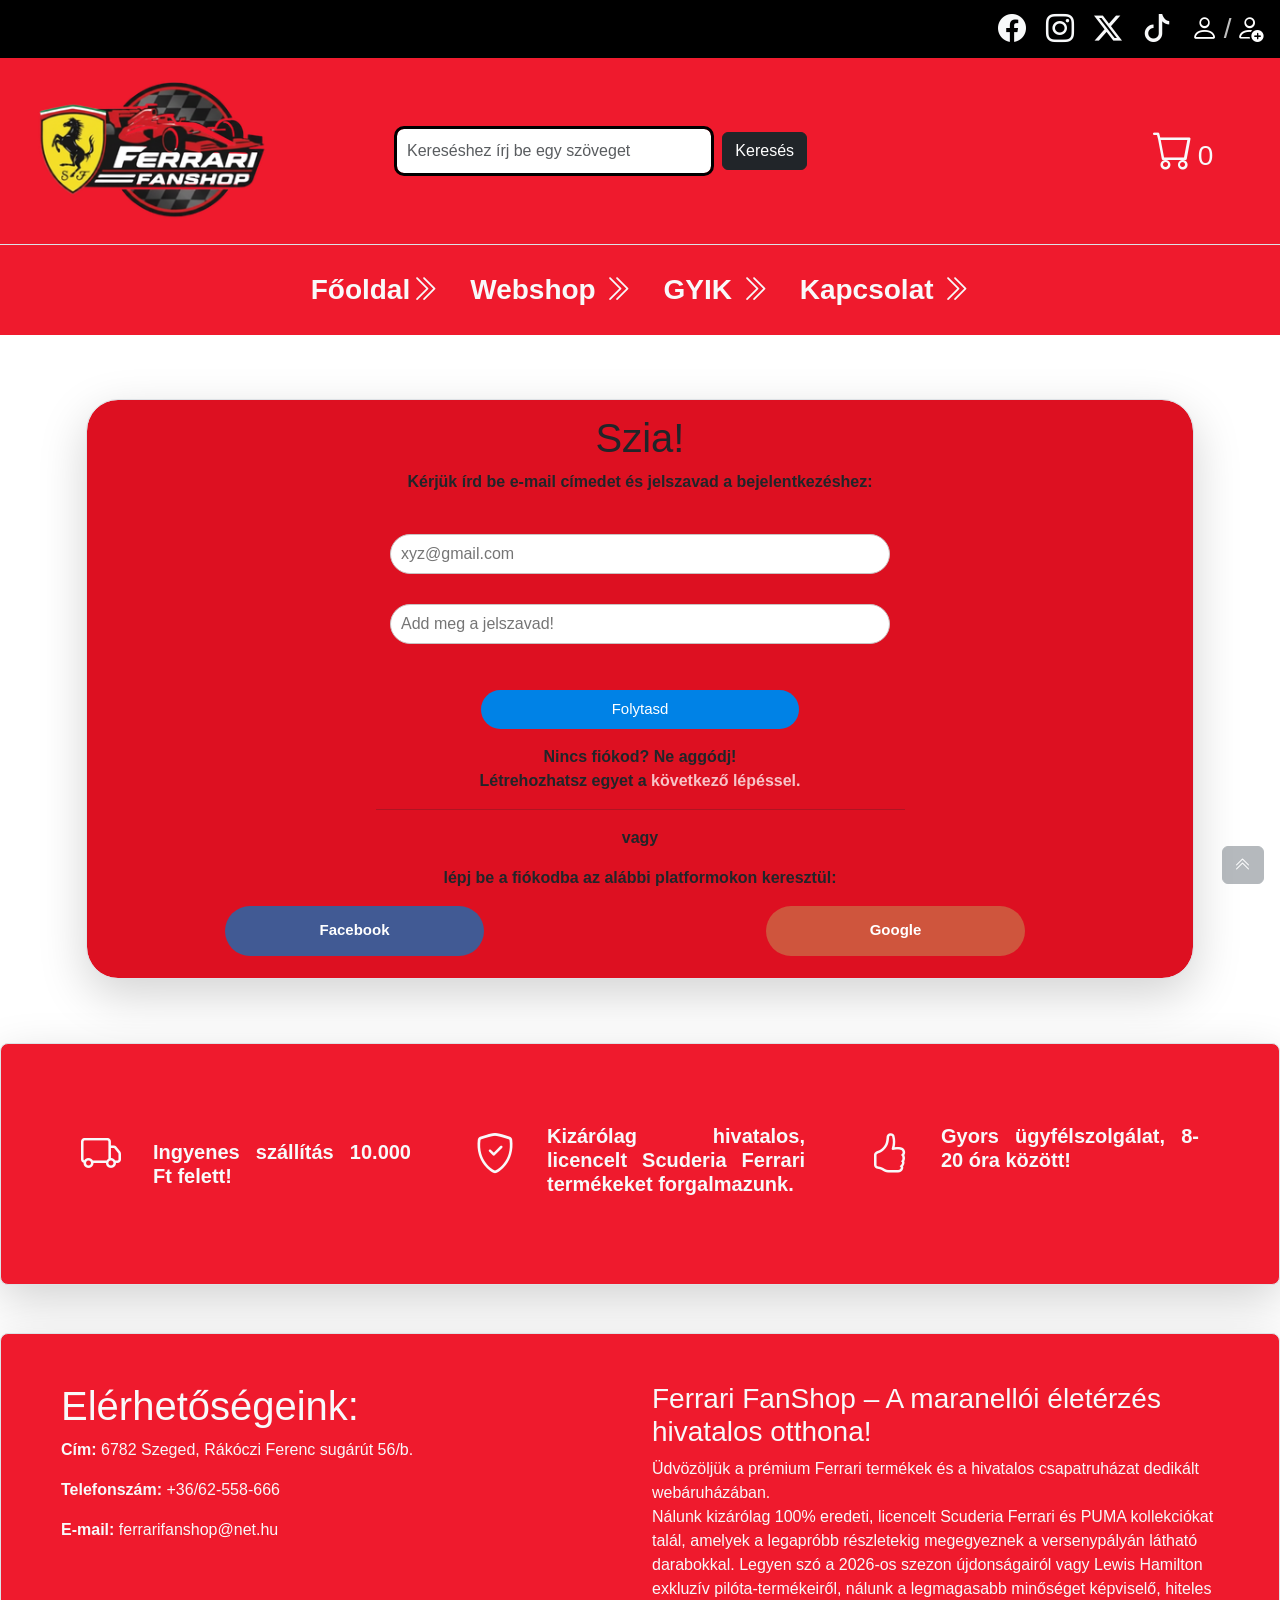
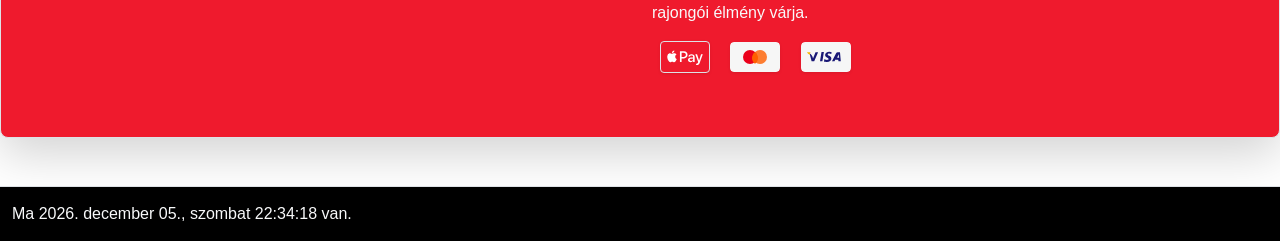
==== belep.html @ ec130623 "Exam work ready" ====
<!DOCTYPE html>
<html lang="hu">

<head>
    <meta charset="UTF-8">
    <meta name="viewport" content="width=device-width, initial-scale=1.0">
    <title>Ferrari FanShop</title>
    <script src="https://ajax.googleapis.com/ajax/libs/jquery/3.7.1/jquery.min.js"></script>
    <link href="https://cdn.jsdelivr.net/npm/bootstrap@5.3.8/dist/css/bootstrap.min.css" rel="stylesheet"
        integrity="sha384-sRIl4kxILFvY47J16cr9ZwB07vP4J8+LH7qKQnuqkuIAvNWLzeN8tE5YBujZqJLB" crossorigin="anonymous">
    <link rel="stylesheet" href="https://cdn.jsdelivr.net/npm/bootstrap-icons@1.13.1/font/bootstrap-icons.min.css">
    <link rel="stylesheet" href="webshop_project.css">
</head>

<body>
    <div id="takaras2"></div>
    <!--Felugró kosártartalom ablak-->
    <div id="kosartartalom" class="display_none">
        <div class="kosar-fejlec">
            <h5>Kosarad tartalma</h5>
            <button id="kosar-bezar" class="btn-close"></button>
        </div>
        <div id="kosar-elem-lista">

        </div>
        <div class="kosar-osszeg">
            Összesen: <span id="kosar-vegosszeg">0</span>Ft
        </div>
        <div class="text-end">
            <button class="btn btn-dark text-light" id="orderbtn">Tovább a megrendelésre > ></button>
        </div>
    </div>
    <div class="container-fluid p-0">
        <div class="row" id="home">
            <!--Felső sor (belép/regisztráció)-->
            <div class="container-fluid text-end bg-black text-light py-2">
                <span title="Facebook" class="pointer"><i class="bi bi-facebook fs-3 me-3"></i></span>
                <span title="Instagram" class="pointer"><i class="bi bi-instagram fs-3 me-3"></i></span>
                <span title="Twitter" class="pointer"><i class="bi bi-twitter-x fs-3 me-3"></i></span>
                <span title="TikTok" class="pointer"><i class="bi bi-tiktok fs-3 me-3"></i></span>

                <a href="#" title="Belépés" class="text-white text-decoration-none">
                    <i class="bi bi-person fs-3"></i>
                </a>

                <span class="fs-3 text-white opacity-75">/</span>

                <a href="reg.html" title="Regisztráció" class="text-white text-decoration-none me-3">
                    <i class="bi bi-person-add fs-3"></i>
                </a>
            </div>
        </div>
        <div class="row align-items-center container-color">
            <!--Logó, kereső, kosár ikon-->
            <div class="col-md-3 align-items-center text-center">
                <a href="index.html"><img src="img/fanshop_logo.png" alt="Webshop logó" id="logo" class="img-fluid"></a>
            </div>
            <div class="col-md-7">
                <form class="d-flex w-100 p-5 align-items-center text-center" role="search" id="form">
                    <input class="form-control me-2  bg-white" type="search" placeholder="Kereséshez írj be egy szöveget"
                        aria-label="Search" id="search-input" />
                    <button class="btn btn-dark" type="submit" id="searchBtn">Keresés</button>
                </form>
            </div>
            <div class="col-md-2 align-items-center text-center text-light">
                <abrr title="Kosár"><i class="bi bi-cart fs-1 pointer" id="kosar-icon"></i></abrr>
                <span class="fs-3" id="kosar_szamlalo">0</span>
            </div>
        </div>
        <div class="row navbar_sticky mb-5">
            <!--Navigációs bár-->
            <nav class="navbar navbar-expand-lg container-color border-top d-flex justify-content-center">
                <div class="container-fluid mx-auto">
                    <button class="navbar-toggler mx-auto" type="button" data-bs-toggle="collapse"
                        data-bs-target="#navbarNavDropdown" aria-controls="navbarNavDropdown" aria-expanded="false"
                        aria-label="Toggle navigation">
                        <span class="navbar-toggler-icon"></span>
                    </button>
                    <div class="collapse navbar-collapse fw-bold fs-3" id="navbarNavDropdown">
                        <ul class="navbar-nav mx-auto text-center">
                            <li class="nav-item m-2">
                                <a class="nav-link active text-light" aria-current="page" href="#">Főoldal<i
                                        class="bi bi-chevron-double-right"></i></a>
                            </li>
                            <li class="nav-item m-2">
                                <a class="nav-link active text-light" aria-current="page" href="webshop.html">Webshop <i
                                        class="bi bi-chevron-double-right"></i></a>

                            </li>
                            <li class="nav-item m-2">
                                <a class="nav-link active text-light" aria-current="page" href="gyik.html">GYIK <i
                                        class="bi bi-chevron-double-right"></i></a>
                            </li>
                            <li class="nav-item m-2">
                                <a class="nav-link active text-light" aria-current="page"
                                    href="kapcsolat.html">Kapcsolat <i class="bi bi-chevron-double-right"></i></a>
                            </li>
                        </ul>
                    </div>
                </div>
            </nav>
        </div>
        <div class="row container-md m-auto p-0 mt-5 display_none">
            <!--Fő rész-->
            <h1 class="text-center fw-bold">Kiemelt termékeink:</h1>
            <div class="col d-flex justify-content-between p-4" id="termekek-lista">

            </div>
        </div>
        <div class="row container-md m-auto p-0">
            <!--Fő rész-->
            <div class="col-md p-3 align-items-center justify-content-center m-auto">
                <form class="form-control align-items-center text-center rounded-5 shadow-lg m-auto" id="belep_urlap">
                    <div class="container">
                        <h1 class="mt-2">Szia!</h1>
                        <p><label for="e-mail"><b>Kérjük írd be e-mail címedet és jelszavad a bejelentkezéshez: </b></label></p>
                        <br>
                        <input type="email" name="email" class="w-50 input_field" id="email" placeholder="xyz@gmail.com" required>
                        <br>
                        <input type="password" name="password" class="w-50 input_field" id="password" placeholder="Add meg a jelszavad!" required>
                        <br>
                        <input type="submit" value="Folytasd" class="submit mt-3 mb-3 p-2">
                        <br>
                        <div>
                            <p class="bekezdes fw-bold">
                                Nincs fiókod? Ne aggódj!<br>
                                Létrehozhatsz egyet a <a href="reg.html">következő lépéssel.</a>
                            </p>
                        </div>
                        <hr class="w-50 text-center m-auto">
                        <div class="tarolo2 fw-bold mt-3 mb-3">
                            vagy
                        </div>

                        <div>
                            <p class="fw-bold">lépj be a fiókodba az alábbi platformokon keresztül: </p>
                        </div>
                        <div class="row">
                            <div class="col-sm col-md-6">
                                <a href="https://www.facebook.com/"><p><input type="button" value="Facebook" id="facebook"></p></a>
                            </div>
                            <div class="col-sm col-md-6">
                                <a href="https://accounts.google.com/v3/signin/identifier?dsh=S-770028489%3A1772615023573755&flowEntry=ServiceLogin&flowName=GlifWebSignIn&ifkv=ASfE1-qFdOR3_g3fj2h8UMjKOjcq4XUhe40SSvFgD_bZ7vk-2kPI_bskuPPA5ssEeJPa5qaPx9SW1Q&service=mail"><p><input type="button" value="Google" id="gmail"></p></a>
                            </div>
                        </div>
                    </div>
                </form>
            </div>

        </div>

        <div
            class="row container-fluid m-auto p-5 mt-5 border rounded-3 shadow-lg d-flex flex-sm-column flex-md-row container-color text-light">
            <div class="col-md-4 p-3 d-flex text-align_justify">
                <i class="bi bi-truck fw-bold fs-1 p-3 align-items-center justify-content-center"></i>
                <h5 class="fw-bold p-3 mt-3 text-align_justify align-items-center justify-content-center">
                    Ingyenes szállítás 10.000 Ft felett!
                </h5>
            </div>
            <div class="col-md-4 p-3 d-flex text-align_justify">
                <i class="bi bi-shield-check fw-bold fs-1 p-3 align-items-center justify-content-center"></i>
                <h5 class="fw-bold p-3 text-align_justify align-items-center justify-content-center">
                    Kizárólag hivatalos, licencelt Scuderia Ferrari termékeket forgalmazunk.</h5>
            </div>
            <div class="col-md-4 p-3 d-flex text-align_justify">
                <i class="bi bi-hand-thumbs-up fw-bold fs-1 p-3 align-items-center justify-content-center"></i>
                <h5 class="fw-bold p-3 text-align_justify align-items-center justify-content-center">Gyors ügyfélszolgálat, 8-20 óra között!</h5>
            </div>
        </div>

        <div
            class="row container-fluid m-auto p-5 mt-5 border rounded-3 shadow-lg d-flex flex-sm-column flex-md-row container-color text-light">
            <div class="col-sm col-md-6">
                <h1>
                    Elérhetőségeink:
                </h1>
                <p class="kapcsolat"><b>Cím:</b> 6782 Szeged, Rákóczi Ferenc sugárút 56/b.</p>
                <p class="kapcsolat"><b>Telefonszám:</b> +36/62-558-666</p>
                <p class="kapcsolat"><b>E-mail:</b> ferrarifanshop@net.hu</p>
            </div>
            <div class="col-sm col-md-6">
                <h3>Ferrari FanShop – A maranellói életérzés hivatalos otthona!</h3>
                <p>Üdvözöljük a prémium Ferrari termékek és a hivatalos csapatruházat dedikált webáruházában.<br> Nálunk
                    kizárólag 100% eredeti, licencelt Scuderia Ferrari és PUMA kollekciókat talál, amelyek a legapróbb
                    részletekig megegyeznek a versenypályán látható darabokkal. Legyen szó a 2026-os szezon
                    újdonságairól
                    vagy Lewis Hamilton exkluzív pilóta-termékeiről, nálunk a legmagasabb minőséget képviselő, hiteles
                    rajongói élmény várja.</p>
                <svg class="payment-icon pointer border mb-3" 0 viewBox="0 0 165 105" width="38" height="24"
                    xmlns="http://www.w3.org/2000/svg">
                    <title>Apple Pay</title>
                    <path
                        d="M43.5 35.8c1.4-1.8 2.4-4.1 2.1-6.5-2 .1-4.6 1.4-6 3.1-1.3 1.5-2.5 4-2.2 6.3 2.3.2 4.6-1.2 6.1-2.9zM45.6 39.1c-3.4-.2-6.2 1.9-7.8 1.9-1.6 0-4-.2-6.7-1.8-3.4.1-6.6 2-8.4 5.1-3.6 6.2-1 15.4 2.6 20.5 1.7 2.5 3.7 5.3 6.4 5.2 2.6-.1 3.5-1.7 6.6-1.7 3.1 0 4 1.7 6.7 1.6 2.8-.1 4.5-2.5 6.2-5 2-2.9 2.7-5.6 2.8-5.8-.1-.1-5.4-2.1-5.4-8.3-.1-5.2 4.2-7.6 4.4-7.8-2.4-3.5-6.1-3.9-7.4-4z"
                        fill="#FFF" />
                    <path
                        d="M79 32.1c7.3 0 12.3 5 12.3 12.3 0 7.3-5.2 12.4-12.5 12.4h-8v12.8h-5.8V32.1H79zm-8.2 19.8h6.7c5.1 0 8-2.7 8-7.5 0-4.7-2.9-7.4-7.9-7.4h-6.8v14.9zM92.8 61.8c0-4.8 3.7-7.6 10.4-8l7.3-.4v-2.1c0-3-2-4.7-5.6-4.7-2.9 0-5.1 1.5-5.5 3.8h-5.3c.2-4.9 4.7-8.4 10.9-8.4 6.7 0 11 3.5 11 8.9v18.7h-5.4v-4.5h-.1c-1.5 2.9-4.9 4.8-8.6 4.8-5.4 0-9.2-3.2-9.2-8.1zm17.7-2.4v-2.1l-6.5.4c-3.6.2-5.5 1.6-5.5 4 0 2.3 2 3.8 5.1 3.8 4 0 6.9-2.5 6.9-6zM121 79.7v-4.5c.4.1 1.2.1 1.7.1 2.6 0 4-1.1 4.9-3.9l.5-1.7-9.9-27.3h6.1l6.9 22.1h.1l6.9-22.1h5.9l-10.2 28.7c-2.3 6.6-5 8.7-10.7 8.7-.4 0-1.9-.1-2.3-.2z"
                        fill="#FFF" />
                </svg>
                <svg class="payment-icon pointer mb-3" viewBox="0 0 50 30" width="50" height="30" xmlns="http://www.w3.org/2000/svg"><title>Mastercard</title>
                    <rect width="50" height="30" rx="4" fill="#f6f6f6" />
                    <circle cx="20" cy="15" r="7" fill="#eb001b" />
                    Mastercard
                    <circle cx="30" cy="15" r="7" fill="#ff5f00" opacity="0.8" />
                    <path d="M25 10.3c-1.8 1.2-3 3.3-3 5.7s1.2 4.5 3 5.7c1.8-1.2 3-3.3 3-5.7s-1.2-4.5-3-5.7z"
                        fill="#ff5f00" />
                </svg>
                <svg class="payment-icon pointer mb-3" viewBox="0 0 50 30" width="50" height="30" xmlns="http://www.w3.org/2000/svg"><title>Visa</title>
                    <rect width="50" height="30" rx="4" fill="#f6f6f6" />
                    <path
                        d="M19 19.2l1.5-9.2h2.4l-1.5 9.2H19zm11.7-9c-.5-.2-1.3-.4-2.3-.4-2.5 0-4.3 1.3-4.3 3.3 0 1.4 1.3 2.2 2.2 2.7 1 .5 1.3.8 1.3 1.2 0 .6-.8.9-1.5.9-1 0-1.6-.2-2.4-.6l-.3-.2-.4 2.3c.6.3 1.8.5 3 .5 2.6 0 4.3-1.3 4.4-3.4 0-1.1-.7-2-2.2-2.7-.9-.5-1.5-.8-1.5-1.3 0-.4.5-.9 1.5-.9.8 0 1.4.2 1.9.4l.2.1.4-2.3zm8.3 0h-2.3c-.7 0-1.3.4-1.6 1.1L31 19.2h2.6l.5-1.4h3.1l.3 1.4h2.3L39 10.2zm-2.8 5.6l1.3-3.6 0.7 3.6h-2zM14.5 10.2L12 16.5l-.3-1.3c-.4-1.5-1.7-3.1-3.2-3.9l2.1 7.9h2.6L17.1 10.2h-2.6z"
                        fill="#1A1876" />
                    <path d="M9.4 10.2H6c0.4 1.2 1.7 1.9 2.8 2.6L9.4 10.2z" fill="#F7B600" />
                </svg>
            </div>
        </div>

    </div>

    <!--Footer-->

    <footer class="container-fluid border-top mt-5 bg-black text-light">
            <span id="clock"></span>
        </footer>

    <a href="#home" class="btn btn-secondary opacity-50 position-fixed bottom-0 end-0 m-3"><i
            class="bi bi-chevron-double-up"></i></a>

    <script src="https://cdn.jsdelivr.net/npm/bootstrap@5.3.8/dist/js/bootstrap.bundle.min.js"
        integrity="sha384-FKyoEForCGlyvwx9Hj09JcYn3nv7wiPVlz7YYwJrWVcXK/BmnVDxM+D2scQbITxI"
        crossorigin="anonymous"></script>
    <script src="webshop_project.js"></script>
</body>

</html>
---- webshop_project.css ----
* {
    box-sizing: border-box;
    font-family: Arial, Helvetica, sans-serif;
}

body {
    background-color: #FFF;
}

.container-color {
    background-color: rgba(239, 26, 45);
}

img {
    width: 100%;
    height: auto;
}

aside {
    height: fit-content;
}
a {
    text-decoration: none;
    color: rgba(255, 255, 255, 0.75);
}

a:hover {
    text-decoration: none;
    color: rgba(255, 255, 255, 1);
}

footer {
    padding: 15px;
}

form button:hover {
    translate: 0 -5px;
    transition: 0.5s;
}

.navbar {
    flex-direction: column;
}

.navbar-brand:hover, .nav-link:hover {
    translate: 0 -5px;
    transition: 0.3s;
}

.navbar_sticky {
    position: sticky;
    top: 0;
    z-index: 1;
}
.text-align_justify {
    text-align: justify;
}
.infoicon {
    padding-right: 20px;
    padding-top: 20px;
    cursor: pointer;
}

.pointer {
    cursor: pointer;
}

.carousel {
    width: 100%;
    height: auto;
    padding: 0;
    border: none;
}

.carousel-item img {
    width: 100%;
    height: auto;
    max-height: 600px;
    object-fit: cover;
}

.banner-row {
    width: 100%;
    height: 600px;
}

.display_none {
    display: none;
}

.display_block {
    display: block;
}

.card_kiemelt {
    margin: auto;
    align-items: center;
    top: 0;
    bottom: 0;
    right: 50;
    left: 50;
    z-index: 5;
    max-width: 600px;
    max-height: 850px;
    background: rgba(239, 26, 45);
    box-shadow: 10px 15px rgba(0, 0, 0, 0.5);
    background-color: rgba(221, 211, 211, 0.89);
    margin: 20px;
    padding: 10px;
}

.card {
    width: 100%;
    overflow: auto;
    min-height: 510px;
    display: flex;
    flex-direction: column;
    background: rgba(239, 26, 45);
    background-color: rgba(221, 211, 211, 0.89);
    margin: 10px;
    padding: 5px;
}

.card:hover {
    translate: 0 -3px;
    transition: 0.5s;
    scale: 1.05;
}

.card-img {
    padding: 3px;
    width: 100%;
    height: auto;
}

.submit {
    background-color: #0082e6;
    color: #fff;
    width: 30%;
    max-height: 200px;
    border-radius: 30px 30px 30px 30px;
    border: none;
    font-size: 15px;
}

.submit:active {
    background-color: #2b9bf1;
    transition: 0.2s;
}

.submit:hover {
    cursor: pointer;
}

.opacity_0 {
    opacity: 0;
}

.opacity_1 {
    opacity: 1;
}

.gyik-container {
    margin: auto;
    max-width: 1200px;
    background-color: #000;
    border-radius: 8px;
    overflow: hidden;
}

.gyik-item:last-child {
    border-bottom: 0;
}

.question {
    padding: 15px 20px;
    background: rgba(196, 26, 45);
    cursor: pointer;
    font-weight: bold;
    display: flex;
    justify-content: space-between;
    transition: background 0.3s;
}

.question:hover {
    background: rgba(239, 26, 45);
}

.answer {
    padding: 0 20px 15px 20px;
    color: #fff;
    background: rgba(239, 26, 45);
    line-height: 1.5;
    display: none;
}

.question.active {
    color: #fff;
    background: rgba(239, 26, 45);
}

.bekezdes a:hover {
    text-decoration: underline;
    color: #000;
}

#search-input {
    width: 50%;
    margin: 20px 0;
    margin-left: 20px;
    padding: 10px;
    border-radius: 10px;
    border: 3px solid black;
    background-color: rgba(198,198,198,0.5);
}

#termekek-lista {
    width: 100%;
    height: auto;
    border-radius: 40px;
}

#logo {
    width: 90%;
    height: auto;
}

#takaras {
    width: 100%;
    height: 100%;
    position: fixed;
    top: 0;
    left: 0;
    opacity: 0.8;
    background-color: black;
    z-index: 2;
    display: none;
}

#takaras2 {
    width: 100%;
    height: 100%;
    position: fixed;
    top: 0;
    left: 0;
    opacity: 0.8;
    background-color: black;
    z-index: 2;
    display: none;
}

#popup {
    position: fixed;
    max-width: 600px;
    max-height: 400px;
    z-index: 3;
    margin: auto;
    top: 0;
    bottom: 0;
    left: 0;
    right: 0;
    display: none;
}

#cookies {
    max-width: 100%;
    min-height: 200px;
    position: fixed;
    bottom: 0;
    opacity: 0.9;
    background-color: black;
    z-index: 10;
    padding-top: 20px;
    padding-bottom: 20px;
    padding-right: 0;
    display: none;
}

#kartya_kiemelt {
    position: absolute;
    max-width: 600px;
    max-height: 400px;
    z-index: 5;
    margin: auto;
    top: 0;
    bottom: 0;
    left: 0;
    right: 0;
}

#btn1 {
    position: absolute;
    z-index: 4;
    cursor: pointer;
    top: 0;
    right: 0;
    border: none;
    background: none;
    color: grey;
}

/*Kosár formázása*/

#kosartartalom {
    position: fixed;
    top: 50%;
    left: 50%;
    transform: translate(-50%, -50%);
    min-width: 500px;
    max-height: 80vh;
    background-color: white;
    z-index: 10;
    padding: 20px;
    border-radius: 15px;
    box-shadow: 0 0 20px rgba(0,0,0,0.5);
    overflow-y: auto;
}

.kosar-fejlec {
    display: flex;
    justify-content: space-between;
    border-bottom: 1px solid #ddd;
    margin-bottom: 15px;
    padding-bottom: 10px;
}

.kosar-termek {
    display: flex;
    justify-content: space-between;
    align-items: center;
    margin-bottom: 10px;
    padding: 5px;
    border-bottom: 1px id #eee;
}

#facebook {
    background-color: rgb(65, 90, 148);
    width: 50%;
    height: 50px;
    border-radius: 30px 30px 30px 30px;
    margin-right: 30px;
    border: none;
    font-size: 15px;
    font-weight: bold;
    cursor: pointer;
    color: #fff;
}

#gmail {
    background-color: rgba(207, 85, 61);
    width: 50%;
    height: 50px;
    border-radius: 30px 30px 30px 30px;
    margin-right: 30px;
    border: none;
    font-size: 15px;
    font-weight: bold;
    cursor: pointer;
    color: #fff;
}

#apple {
    background: url(img/apple.png);
    background-color: rgb(0, 0, 0);
    background-repeat: no-repeat;
    background-position-x: 15px;
    background-position-y: 5px;
    width: 50%;
    height: 50px;
    border-radius: 30px 30px 30px 30px;
    margin-right: 30px;
    margin-bottom: 20px;
    border: none;
    font-size: 15px;
    font-weight: bold;
    cursor: pointer;
    color: #fff;
}

.input_field {
    width: 100%;
    max-width: 500px;
    height: 40px;
    border-radius: 25px 25px 25px 25px;
    border: 1px solid rgb(202, 194, 194);
    margin-bottom: 30px;
    padding-left: 10px;
}

.input_field:focus {
    box-shadow: 2px 2px 2px 2px rgb(141, 67, 73);
    transition: 0.2s;
}

.input_field:focus {
    border: 3px solid blue;
    transition: 0.3s;
}

.input_contact {
    width: 50%;
    max-width: 500px;
    height: 40px;
    border-radius: 25px 25px 25px 25px;
    border: 1px solid rgb(202, 194, 194);
    margin-bottom: 30px;
    padding-left: 10px;
}

#belep_urlap {
    background-color: rgb(221, 16, 33);
}

.reg-urlap {
    border: 1px solid #fff;
}

.payment-icon {
    width: 50px;
    height: auto;
    margin: 0 8px;
    border-radius: 4px;
    box-shadow: 0 1px 3px rgba(0,0,0,0.1);
    transition: all 0.3s ease;
    vertical-align: middle;
}

.payment-icon:hover {
    box-shadow: 0 4px 8px rgba(0,0,0,0.2);
    transform: translateY(-2px);
}

/*Image gallery css*/

.img_container {
    position: relative;
    width: 100%;
}

.mySlides {
    display: none;
}

.img_cursor {
    cursor: pointer;
    border: 1px solid rgba(0, 0, 0, 0.5);
}

.gallery_img {
    width: 100%;
    border: 1px solid #000;
    border-radius: 15px;
    vertical-align: middle;
}

.prev,
.next {
  cursor: pointer;
  position: absolute;
  top: 40%;
  width: auto;
  padding: 16px;
  margin-top: -50px;
  color: white;
  font-weight: bold;
  font-size: 20px;
  border-radius: 0 3px 3px 0;
  user-select: none;
  -webkit-user-select: none;
}

.next {
  right: 0;
  border-radius: 3px 0 0 3px;
}

.prev:hover,
.next:hover {
  background-color: rgba(0, 0, 0, 0.1);
}

.numbertext {
  color: #f2f2f2;
  font-size: 12px;
  padding: 8px 12px;
  position: absolute;
  top: 0;
}

.caption-container {
  text-align: center;
  background-color: #222;
  padding: 2px 16px;
  color: white;
}

.row:after {
  content: "";
  display: table;
  clear: both;
}

.column {
  float: left;
  width: 16.66%;
}

.demo {
  opacity: 0.6;
}

.active,
.demo:hover {
  opacity: 1;
}
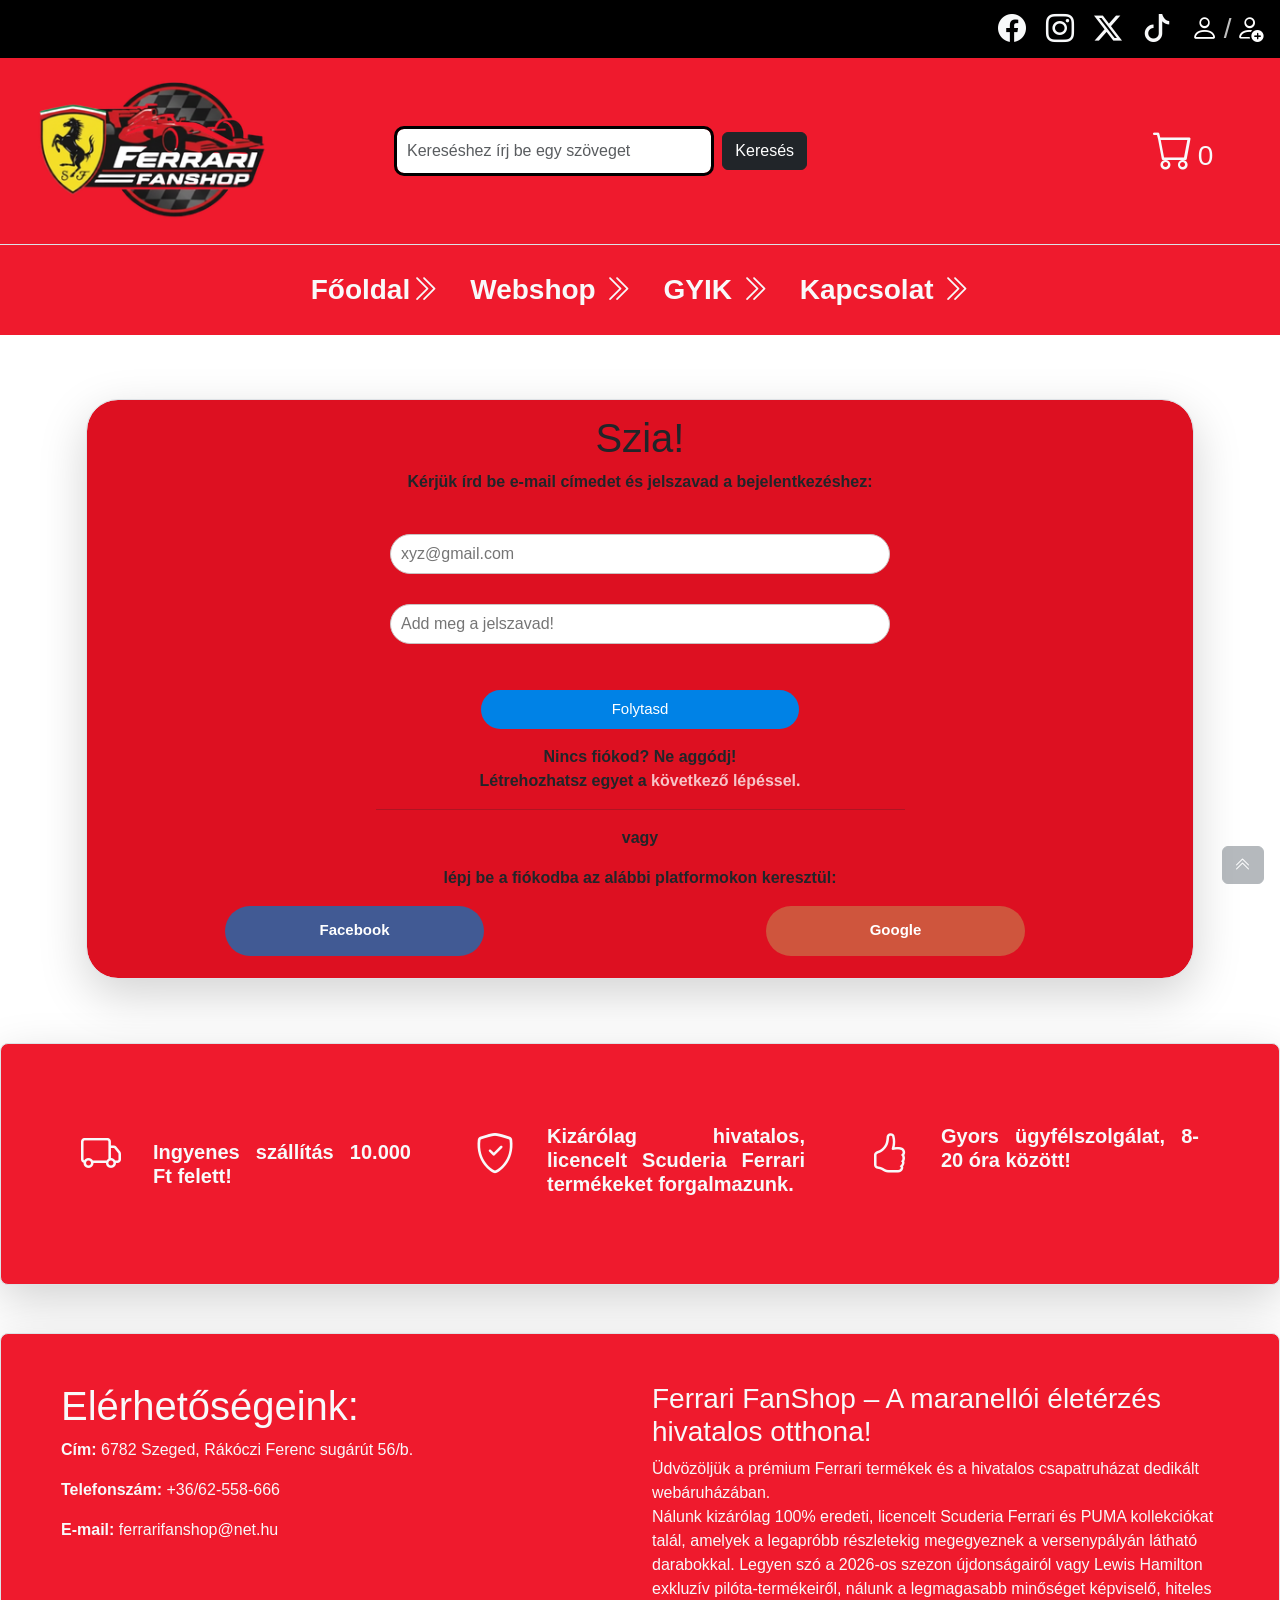
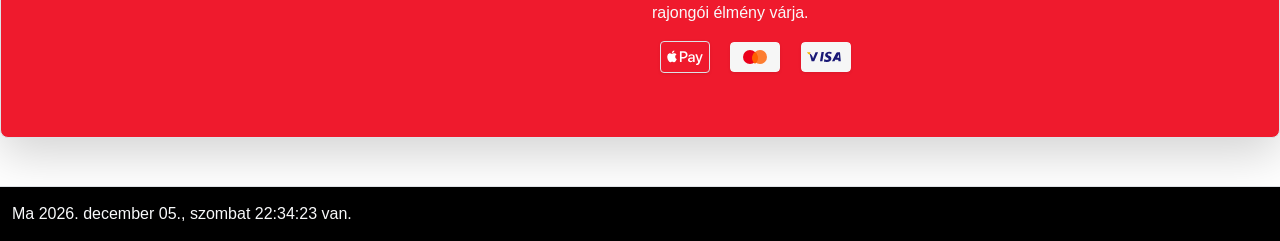
==== commit ac361abf: "Change page title from 'Ferrari FanShop' to 'Balépés'" ====
--- a/belep.html
+++ b/belep.html
@@ -4,7 +4,7 @@
 <head>
     <meta charset="UTF-8">
     <meta name="viewport" content="width=device-width, initial-scale=1.0">
-    <title>Ferrari FanShop</title>
+    <title>Balépés</title>
     <script src="https://ajax.googleapis.com/ajax/libs/jquery/3.7.1/jquery.min.js"></script>
     <link href="https://cdn.jsdelivr.net/npm/bootstrap@5.3.8/dist/css/bootstrap.min.css" rel="stylesheet"
         integrity="sha384-sRIl4kxILFvY47J16cr9ZwB07vP4J8+LH7qKQnuqkuIAvNWLzeN8tE5YBujZqJLB" crossorigin="anonymous">
@@ -231,4 +231,4 @@
     <script src="webshop_project.js"></script>
 </body>
 
-</html>+</html>
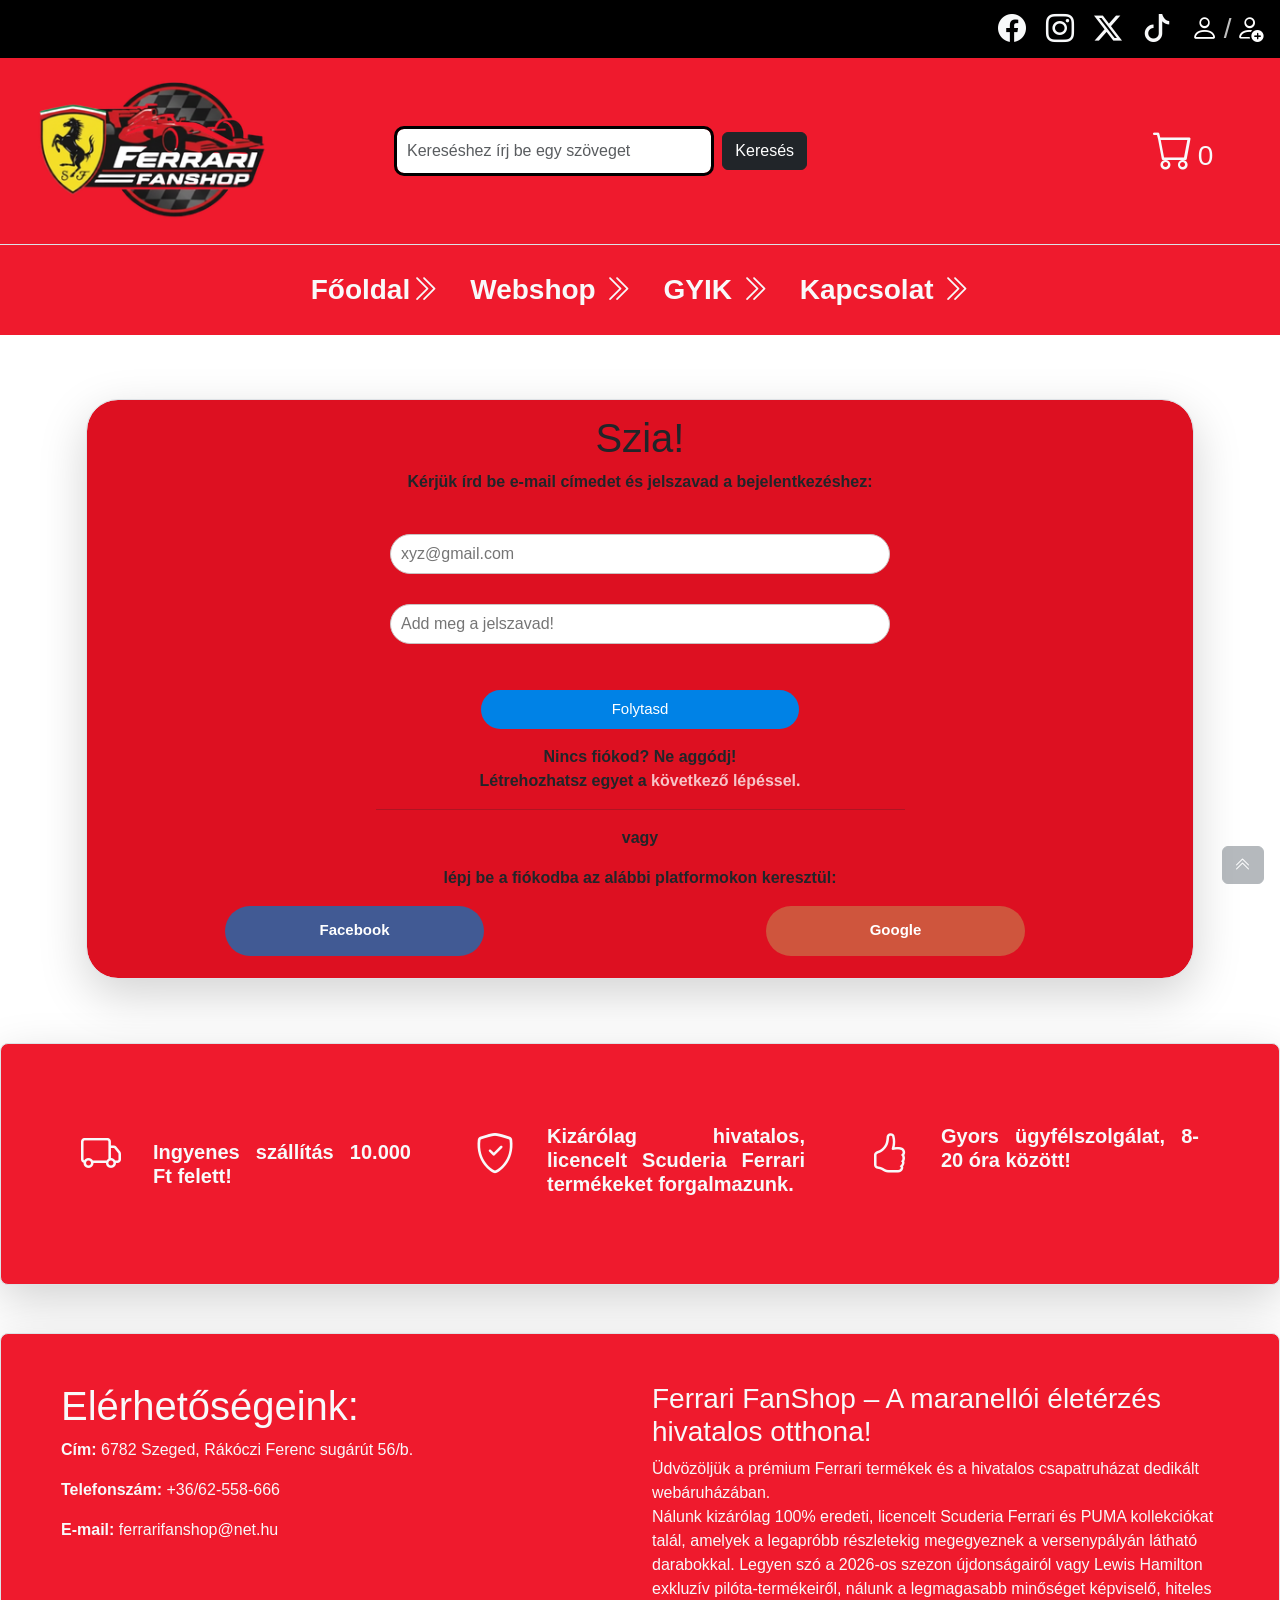
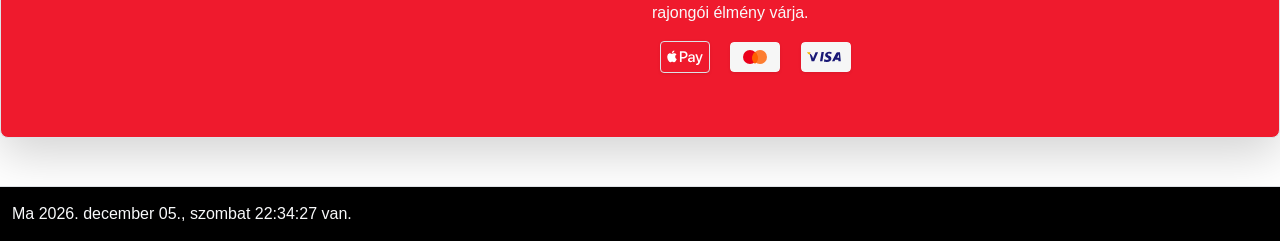
==== commit 60de5f50: "Fix title spelling in belep.html" ====
--- a/belep.html
+++ b/belep.html
@@ -4,7 +4,7 @@
 <head>
     <meta charset="UTF-8">
     <meta name="viewport" content="width=device-width, initial-scale=1.0">
-    <title>Balépés</title>
+    <title>Belépés</title>
     <script src="https://ajax.googleapis.com/ajax/libs/jquery/3.7.1/jquery.min.js"></script>
     <link href="https://cdn.jsdelivr.net/npm/bootstrap@5.3.8/dist/css/bootstrap.min.css" rel="stylesheet"
         integrity="sha384-sRIl4kxILFvY47J16cr9ZwB07vP4J8+LH7qKQnuqkuIAvNWLzeN8tE5YBujZqJLB" crossorigin="anonymous">
